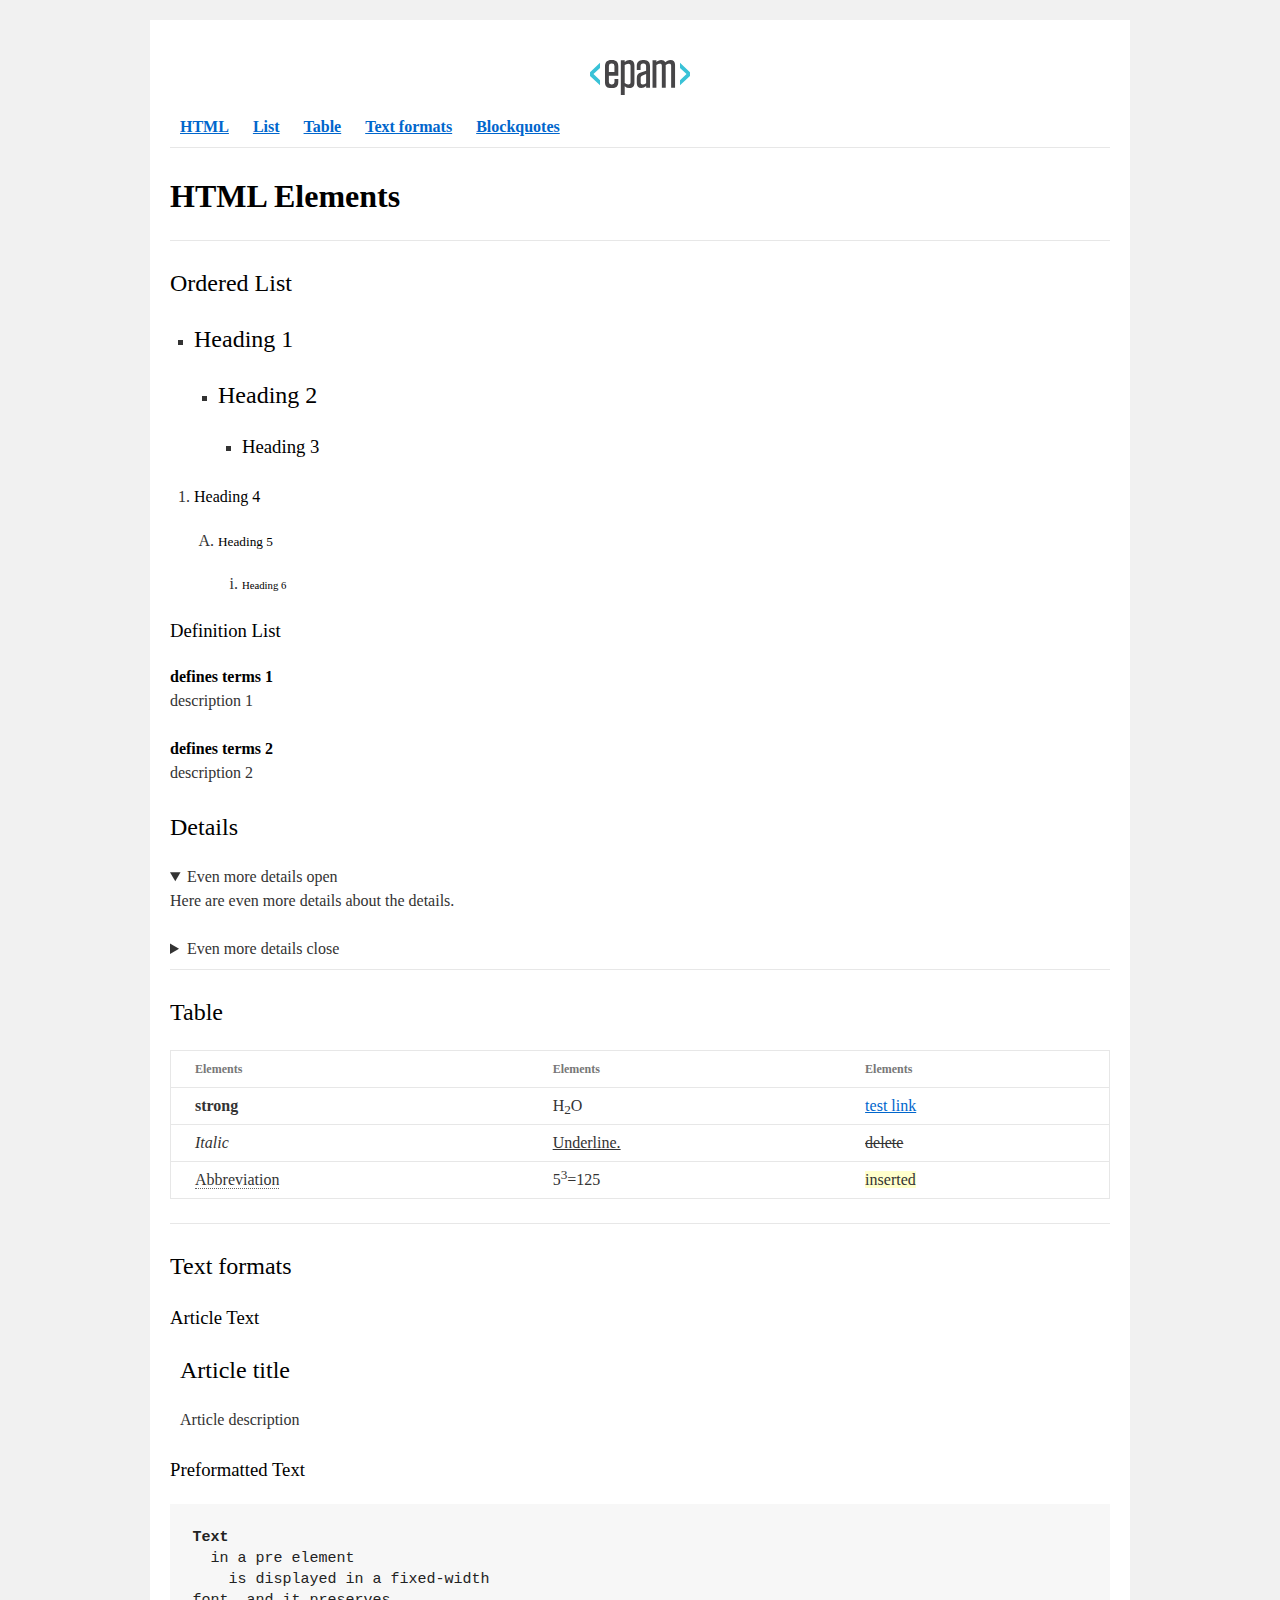
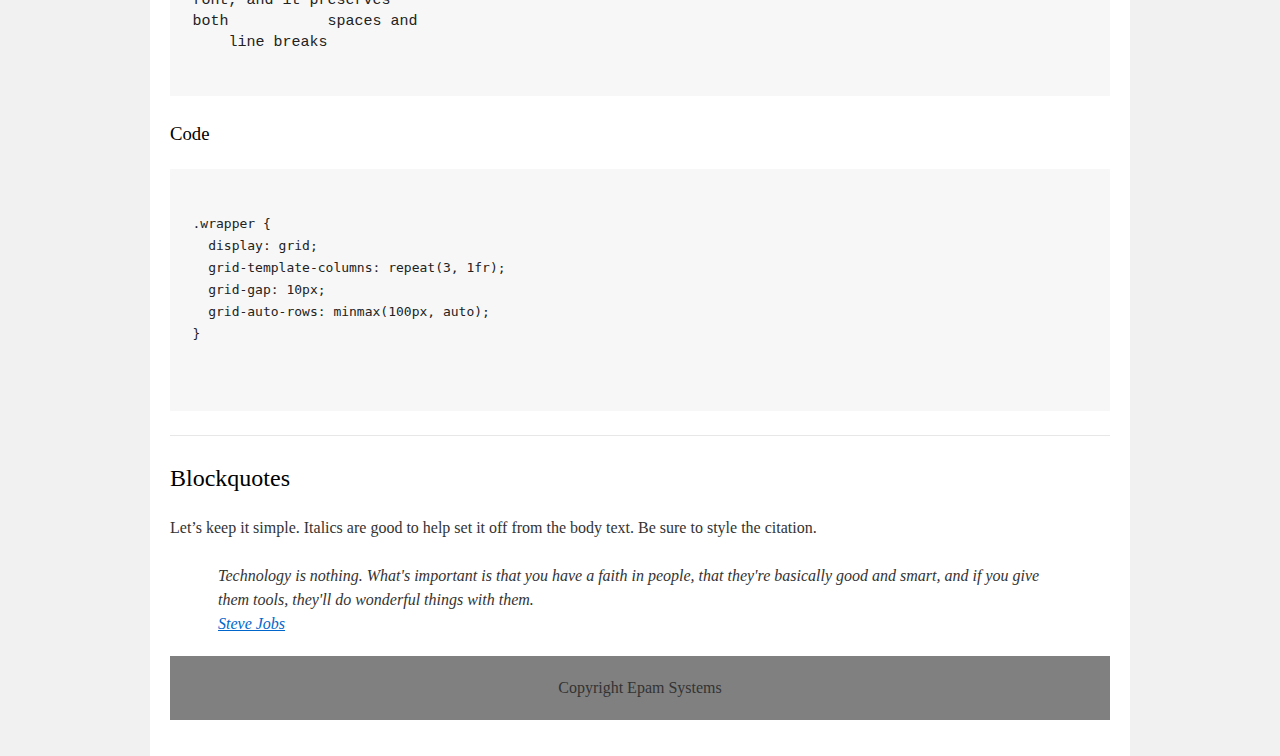
==== homework_01/index.html @ 963d448b "1st commit" ====
<!DOCTYPE html>
<html>

<head>
  <meta charset="utf-8">
  <title>hw</title>
  <link rel="stylesheet" href="style.css">
</head>

<body>
  <div id="wrapper">
    <div id="main">
      <div id="container">
        <div id="content" role="main">
          
          <header>
              <a href="#"><img src="EPAM_logo.svg" alt="logo EPAM"></a>
              
              <nav>
                <a href="#HTML"><b>HTML</b></a>
                <a href="#list"><b>List</b></a>
                <a href="#table"><b>Table</b></a>
                <a href="#text"><b>Text formats</b></a>
                <a href="#blockquotes"><b>Blockquotes</b></a>
              </nav>
          </header>

          <main>

              <hr>              
              <a id="HTML"></a>
              <h1><b>HTML Elements</b></h1>              
              <hr>

              <a id="list"></a>
              <h2>Ordered List</h2>
                <ul>
                  <li><h2>Heading 1</h2>
                    <ul>
                      <li><h2>Heading 2</h2>
                        <ul>
                          <li><h3>Heading 3</h3></li>
                        </ul>
                      </li>  
                    </ul>
                  </li>
                </ul>
                <ol>
                  <li><h4>Heading 4</h4>
                    <ol type="A">
                      <li><h5>Heading 5</h5>
                        <ol type="i">
                          <li><h6>Heading 6</h6></li>
                        </ol>
                      </li>  
                    </ol>
                  </li> 
                </ol>
              
              <h3>Definition List</h3>          
                <dl>
                  <dt>defines terms 1</dt>
                    <dd>description 1</dd>
                </dl>
                <dl>
                  <dt>defines terms 2</dt>
                    <dd>description 2</dd>
                </dl>
              
              <h2>Details</h2>
                <details open="open">
                  <summary>Even more details open</summary>
                <p>Here are even more details about the details.</p>
                </details>
                <details>
                  <summary>Even more details close</summary>
                <p>Here are even more details about the details.</p>
                </details>              
              <hr>
              
              <a id="table"></a>
              <h2>Table</h2>
                <table>
                  <thead>
                    <tr>
                      <th>Elements</th>
                      <th>Elements</th>
                      <th>Elements</th>
                    </tr>
                  </thead>
                  <tbody>
                    <tr>
                      <td><b>strong</b></td>
                      <td>H<sub>2</sub>O</td>
                      <td><a href="#">test link</a></td>
                    </tr>
                    <tr>
                      <td><i>Italic</i></td>
                      <td><u>Underline.</u></td>
                      <td><s>delete</s></td>
                    </tr>
                    <tr>
                      <td><abbr>Abbreviation</abbr></td>
                      <td>5<sup>3</sup>=125</td>
                      <td><ins>inserted</ins></td>
                    </tr>
                  </tbody>
                </table>
              <hr>
            
              <a id="text"></a>
              <h2>Text formats</h2>

                <h3>Article Text</h3>
                  <article>
                    <header>
                      <h2>Article title</h2>
                    </header>
                    <p>
                      Article description
                    </p>
                  </article>
               
                <h3>Preformatted Text</h3>
                  <pre>
<b>Text</b>
  in a pre element
    is displayed in a fixed-width
font, and it preserves
both           spaces and
    line breaks
                  </pre>

                <h3>Code</h3>
                  <pre>
                    <code>                    
.wrapper {
  display: grid;
  grid-template-columns: repeat(3, 1fr);
  grid-gap: 10px;
  grid-auto-rows: minmax(100px, auto);
}                    
                    </code>
                  </pre>
                <hr>

              <a id="blockquotes"></a>
              <h2>Blockquotes</h2>
                <p>Let’s keep it simple. Italics are good to help set it off from the body text. Be sure to style the citation.</p>
                <blockquote>
                Technology is nothing. What's important is that you have a faith in people, that they're basically good and smart, and if you give them tools, they'll do wonderful things with them.<br>
                <a href="#">Steve Jobs</a>
                </blockquote>
              
              <p hidden>And here’s a bit of trailing text.</p>

          </main>

          <footer>
              Copyright Epam Systems
          </footer>

        </div>
      </div>
    </div>
  </div>
</body>

</html>
---- homework_01/style.css ----
html, body, div, span, applet, object, iframe,
h1, h2, h3, h4, h5, h6, p, blockquote, pre,
a, abbr, acronym, address, big, cite, code,
del, dfn, em, font, img, ins, kbd, q, s, samp,
small, strike, strong, sub, sup, tt, var,
b, u, i, center,
dl, dt, dd, ol, ul, li,
fieldset, form, label, legend,
table, caption, tbody, tfoot, thead, tr, th, td
{background:transparent;border:0;margin:0;padding:0;vertical-align:baseline;}

body {line-height:1;}
h1, h2, h3, h4, h5, h6 {clear:both;font-weight:normal;}
ol, ul {list-style:none;}
blockquote {quotes:none;}
blockquote:before, blockquote:after {content:'';content:none;}
del {text-decoration:line-through;}
table {border-collapse:collapse;border-spacing:0;}
a img {border:none;}
#container {float:left;margin:0 -240px 0 0;width:100%;} 
#primary, #secondary {float:right;overflow:hidden;width:220px;}
#secondary {clear:right;} 
#footer {clear:both;width:100%;}
.one-column #content {margin:0 auto;width:640px;}
.single-attachment #content {margin:0 auto;width:900px;}

body, input, textarea, 
.page-title span, .pingback a.url 
{font-family:Georgia, "Bitstream Charter", serif;}

h3 #comments-title,
h3#reply-title,
#access .menu,
#access div.menu ul,
#cancel-comment-reply-link,
.form-allowed-tags,
#site-info,
#site-title,
#wp-calendar,
.comment-meta,
.comment-body tr th,
.comment-body thead th,
.entry-content label,
.entry-content tr th,
.entry-content thead th,
.entry-meta,
.entry-title,
.entry-utility,
#respond label,
.navigation,
.page-title,
.pingback p,
.reply,
.widget-title,
.wp-caption-text
{font-family:"Helvetica Neue", Arial, Helvetica, "Nimbus Sans L", sans-serif;}

input [type="submit"]{font-family:"Helvetica Neue", Arial, Helvetica, "Nimbus Sans L", sans-serif;}
pre {font-family:"Courier 10 Pitch", Courier, monospace;}
code {font-family:Monaco, Consolas, "Andale Mono", "DejaVu Sans Mono", monospace;}

#access .menu-header,
div.menu,
#colophon,
#branding,
#main,
#wrapper {margin:0 auto;width:940px;}

#wrapper {background:#fff;margin-top:20px;padding:0 20px;}
#footer-widget-area {overflow:hidden;}
#footer-widget-area .widget-area {float:left;margin-right:20px;width:220px;}
#footer-widget-area #fourth {margin-right:0;}
#site-info {float:left;font-size:14px;font-weight:bold;width:700px;}
#site-generator {float:right;width:220px;}
body {background:#f1f1f1;}
body, input, textarea {color:#666;font-size:12px;line-height:18px;}
hr {background-color:#e7e7e7;border:0;clear:both;height:1px;margin-bottom:18px;}
p {margin-bottom:18px;}
ul {list-style:square;margin:0 0 18px 1.5em;}
ol {list-style:decimal;margin:0 0 18px 1.5em;}
ol ol {list-style:upper-alpha;}
ol ol ol {list-style:lower-roman;}
ol ol ol ol {list-style:lower-alpha;}

ul ul,
ol ol,
ul ol,
ol ul {margin-bottom:0;}

dl {margin:0 0 24px 0;}
dt {font-weight:bold;}
dd {margin-bottom:18px;}
strong {font-weight:bold;}

cite,
em,
i {font-style:italic;}

big {font-size:131.25%;}
ins {background:#ffc;text-decoration:none;}
blockquote {font-style:italic;padding:0 3em;}

blockquote cite,
blockquote em,
blockquote i {font-style:normal;}

pre {background:#f7f7f7;color:#222;line-height:18px;margin-bottom:18px;overflow:auto;padding:1.5em;}
abbr, acronym {border-bottom:1px dotted #666;cursor:help;}
sup, sub {height:0;line-height:1;position:relative;vertical-align:baseline;}
sup {bottom:1ex;}
sub {top:.5ex;}
small {font-size:smaller;}
input [type="text"],
input [type="password"],
input [type="email"],
input [type="url"],
input [type="number"],
textarea {background:#f9f9f9;border:1px solid #ccc;box-shadow:inset 1px 1px 1px rgba(0,0,0,0.1);-moz-box-shadow:inset 1px 1px 1px rgba(0,0,0,0.1);-webkit-box-shadow:inset 1px 1px 1px rgba(0,0,0,0.1);padding:2px;}
a:link {color:#0066cc;}
a:visited {color:#743399;}
a:active, a:hover {color:#ff4b33;}
.screen-reader-text {clip:rect(1px, 1px, 1px, 1px);overflow:hidden;position:absolute !important;height:1px;width:1px;}
#header {padding:30px 0 0 0;}
#site-title {float:left;font-size:30px;line-height:36px;margin:0 0 18px 0;width:700px;}
#site-title a {color:#000;font-weight:bold;text-decoration:none;}
#site-description {color:#000;clear:right;float:right;font-style:italic;margin:15px 0 18px 0;opacity:.65;width:220px;}
#branding img {border-top:4px solid #000;border-bottom:1px solid #000;display:block;float:left;}
#access {background:#000;display:block;float:left;margin:0 auto;width:940px;}
#access .menu-header, div.menu {font-size:13px;margin-left:12px;width:928px;}
#access .menu-header ul, div.menu ul {list-style:none;margin:0;}
#access .menu-header li, div.menu li {float:left;position:relative;}
#access a {color:#aaa;display:block;line-height:38px;padding:0 10px;text-decoration:none;}
#access ul ul {box-shadow:0px 3px 3px rgba(0,0,0,0.2);-moz-box-shadow:0px 3px 3px rgba(0,0,0,0.2);-webkit-box-shadow:0px 3px 3px rgba(0,0,0,0.2);display:none;position:absolute;top:38px;left:0;float:left;width:180px;z-index:99999;}
#access ul ul li {min-width:180px;}
#access ul ul ul {left:100%;top:0;}
#access ul ul a {background:#333;line-height:1em;padding:10px;width:160px;height:auto;}
#access li:hover > a, #access ul ul:hover > a {background:#333;color:#fff;}
#access ul li:hover > ul {display:block;}

#access ul li.current_page_item > a,
#access ul li.current_page_ancestor > a,
#access ul li.current-menu-ancestor > a,
#access ul li.current-menu-item > a,
#access ul li.current-menu-parent > a
{color:#fff;}

* html #access ul li.current_page_item a,
* html #access ul li.current_page_ancestor a,
* html #access ul li.current-menu-ancestor a,
* html #access ul li.current-menu-item a,
* html #access ul li.current-menu-parent a,
* html #access ul li a:hover
{color:#fff;}

#main {clear:both;overflow:hidden;padding:40px 0 0 0;}
#content{margin-bottom:36px;}

#content,
#content input,
#content textarea {color:#333;font-size:16px;line-height:24px;}

#content p,
#content ul,
#content ol,
#content dd,
#content pre,
#content hr{margin-bottom:24px;}

#content ul ul,
#content ol ol,
#content ul ol,
#content ol ul {margin-bottom:0;}

#content pre,
#content kbd,
#content tt,
#content var {font-size:15px;line-height:21px;}
#content code {font-size:13px;}
#content dt,
#content th {color:#000;}

#content h1,
#content h2,
#content h3,
#content h4,
#content h5,
#content h6{color:#000;line-height:1.5em;margin:0 0 20px 0;}

#content table {border:1px solid #e7e7e7;margin:0 -1px 24px 0;text-align:left;width:100%;}
#content tr th,
#content thead th {color:#777;font-size:12px;font-weight:bold;line-height:18px;padding:9px 24px;}
#content tr td {border-top:1px solid #e7e7e7;padding:6px 24px;}
#content tr.odd td {background:#f2f7fc;}
.hentry {margin:0 0 48px 0;}

.home .sticky
{background:#f2f7fc;border-top:4px solid #000;margin-left:-20px;margin-right:-20px;padding:18px 20px;}

.single .hentry {margin:0 0 36px 0;}
.page-title {color:#000;font-size:14px;font-weight:bold;margin:0 0 36px 0;}
.page-title span {color:#333;font-size:16px;font-style:italic;font-weight:normal;}
.page-title a:link,
.page-title a:visited {color:#777;text-decoration:none;}
.page-title a:active,
.page-title a:hover {color:#ff4b33;}
#content .entry-title {color:#000;font-size:21px;font-weight:bold;line-height:1.3em;margin-bottom:0;}
.entry-title a:link,
.entry-title a:visited {color:#000;text-decoration:none;}
.entry-title a:active,
.entry-title a:hover {color:#ff4b33;}
.entry-meta {color:#777;font-size:12px;}
.entry-meta abbr,
.entry-utility abbr{border:none;}
.entry-meta abbr:hover,
.entry-utility abbr:hover {border-bottom:1px dotted #666;}
.single-author .by-author {position:absolute !important;clip:rect(1px 1px 1px 1px);clip:rect(1px, 1px, 1px, 1px);}
.entry-content,
.entry-summary {clear:both;padding:12px 0 0 0;}
.entry-content .more-link {white-space:nowrap;}
#content .entry-summary p:last-child {margin-bottom:12px;}
.entry-content fieldset{border:1px solid #e7e7e7;margin:0 0 24px 0;padding:24px;}
.entry-content fieldset legend{background:#fff;color:#000;font-weight:bold;padding:0 24px;}
.entry-content input{margin:0 0 24px 0;}
.entry-content input.file,
.entry-content input.button {margin-right:24px;}
.entry-content label {color:#777;font-size:12px;}
.entry-content select{margin:0 0 24px 0;}
.entry-content sup,
.entry-content sub {font-size:10px;}
.entry-content blockquote.left {float:left;margin-left:0;margin-right:24px;text-align:right;width:33%;}
.entry-content blockquote.right {float:right;margin-left:24px;margin-right:0;text-align:left;width:33%;}
.page-link {clear:both;color:#000;font-weight:bold;line-height:48px;word-spacing:0.5em;}
.page-link a:link,
.page-link a:visited{background:#f1f1f1;color:#333;font-weight:normal;padding:0.5em 0.75em;text-decoration:none;}
.home .sticky .page-link a {background:#d9e8f7;}
.page-link a:active,
.page-link a:hover {color:#ff4b33;}
body.page .edit-link {clear:both;display:block;}
#entry-author-info {background:#f2f7fc;border-top:4px solid #000;clear:both;font-size:14px;line-height:20px;margin:24px 0;overflow:hidden;padding:18px 20px;}
#entry-author-info #author-avatar {background:#fff;border:1px solid #e7e7e7;float:left;height:60px;margin:0 -104px 0 0;padding:11px;}
#entry-author-info #author-description {float:left;margin:0 0 0 104px;}
#entry-author-info h2{color:#000;font-size:100%;font-weight:bold;margin-bottom:0;}
.entry-utility{clear:both;color:#777;font-size:12px;line-height:18px;}

.entry-meta a,
.entry-utility a{color:#777;}

.entry-meta a:hover,
.entry-utility a:hover {color:#ff4b33;}

#content .video-player {padding:0;}

.format-standard .wp-video,
.format-standard .wp-audio-shortcode,
.format-audio .wp-audio-shortcode,
.format-standard .video-player {margin-bottom:24px;}

.home #content .format-aside p,
.home #content .category-asides p {font-size:14px;line-height:20px;margin-bottom:10px;margin-top:0;}

.format-gallery .size-thumbnail img,
.category-gallery .size-thumbnail img {border:10px solid #f1f1f1;margin-bottom:0;}

.format-gallery .gallery-thumb,
.category-gallery .gallery-thumb {float:left;margin-right:20px;margin-top:-4px;}

.home #content .format-gallery .entry-utility,
.home #content .category-gallery .entry-utility {padding-top:4px;}

.attachment .entry-content .entry-caption {font-size:140%;margin-top:24px;}
.attachment .entry-content .nav-previous a:before {content:'\2190\00a0';}
.attachment .entry-content .nav-next a:after {content:'\00a0\2192';}

#content img.size-auto,
#content img.size-full,
#content img.size-large,
#content img.size-medium,
#content .entry-attachment img,
#content .widget-container img
{max-width:100%;height:auto;}

#ie8 #content img.size-auto,
#ie8 #content img.size-full,
#ie8 #content img.size-large,
#ie8 #content img.size-medium,
#ie8 #content .entry-attachment img 
{width:auto;}

.alignleft,
img.alignleft {display:inline;float:left;margin-right:24px;margin-top:4px;}

.alignright,
img.alignright {display:inline;float:right;margin-left:24px;margin-top:4px;}

.aligncenter,
img.aligncenter {clear:both;display:block;margin-left:auto;margin-right:auto;}

img.alignleft,
img.alignright,
img.aligncenter {margin-bottom:12px;}

.wp-caption {background:#f1f1f1;line-height:18px;margin-bottom:20px;max-width:100%;padding:4px;text-align:center;}
.wp-caption img {margin:5px 5px 0;max-width:622px;}
.wp-caption p.wp-caption-text {color:#777;font-size:12px;margin:5px;}
.wp-smiley {margin:0;}
.gallery {margin:0 auto 18px;}
.gallery .gallery-item {float:left;margin-top:0;text-align:center;}
.gallery-columns-1 .gallery-item {width:100%;}
.gallery-columns-2 .gallery-item {width:50%;}
.gallery-columns-3 .gallery-item {width:33%;}
.gallery-columns-4 .gallery-item {width:25%;}
.gallery-columns-5 .gallery-item {width:20%;}
.gallery-columns-6 .gallery-item {width:16%;}
.gallery-columns-7 .gallery-item {width:14%;}
.gallery-columns-8 .gallery-item {width:12%;}
.gallery-columns-9 .gallery-item {width:11%;}
.gallery-columns-1 img {max-width:620px;}
.gallery-columns-2 img {max-width:288px;}
.gallery-columns-3 img {max-width:177px;}
.gallery-columns-4 img {max-width:122px;}
.gallery-columns-5 img {max-width:88px;}
.gallery-columns-6 img {max-width:66px;}
.gallery-columns-7 img {max-width:50px;}
.gallery-columns-8 img {max-width:39px;}
.gallery-columns-9 img {max-width:29px;}
.gallery-item img {height:auto;}
.gallery-columns-2 .attachment-medium {max-width:92%;height:auto;}
.gallery-columns-4 .attachment-thumbnail {max-width:84%;height:auto;}
.gallery .gallery-caption {color:#777;font-size:12px;margin:0 0 12px;}
.gallery dl {margin:0;}
.gallery img {border:10px solid #f1f1f1;}
.gallery br+br {display:none;}
#content .entry-attachment img {display:block;margin:0 auto;}
.navigation {color:#777;font-size:12px;line-height:18px;overflow:hidden;}
.navigation a:link,
.navigation a:visited {color:#777;text-decoration:none;}
.navigation a:active,
.navigation a:hover {color:#ff4b33;}
.nav-previous {float:left;width:50%;}
.nav-next {float:right;text-align:right;width:50%;}
#nav-above {margin:0 0 18px 0;}
#nav-above {display:none;}

.paged #nav-above,
.single #nav-above {display:block;}

#nav-below {margin:-18px 0 0 0;}
#comments {clear:both;}
#comments .navigation {padding:0 0 18px 0;}

h3#comments-title,
h3#reply-title {color:#000;font-size:20px;font-weight:bold;margin-bottom:0;}
h3#comments-title {padding:24px 0;}
.commentlist {list-style:none;margin:0;}
.commentlist li.comment {border-bottom:1px solid #e7e7e7;line-height:24px;margin:0 0 24px 0;padding:0 0 0 56px;position:relative;}
.commentlist li:last-child {border-bottom:none;margin-bottom:0;}
#comments .comment-body ul,
#comments .comment-body ol {margin-bottom:18px;}
#comments .comment-body p:last-child {margin-bottom:6px;}
#comments .comment-body blockquote p:last-child {margin-bottom:24px;}
.commentlist ol {list-style:decimal;}
.commentlist .avatar {position:absolute;top:4px;left:0;}
.comment-author{}
.comment-author cite {color:#000;font-style:normal;font-weight:bold;}
.comment-author .says {font-style:italic;}
.comment-meta {font-size:12px;margin:0 0 18px 0;}
.comment-meta a:link,
.comment-meta a:visited {color:#777;text-decoration:none;}
.comment-meta a:active,
.comment-meta a:hover {color:#ff4b33;}
.commentlist .even{}.commentlist .bypostauthor{}.commentlist .bypostauthor > div
{background:#f2f7fc;border-top:4px solid #000;margin-bottom:10px;padding:10px 0 0 20px;}

.reply {font-size:12px;padding:0 0 24px 0;}
.reply a,
a.comment-edit-link {color:#777;}

.reply a:hover,
a.comment-edit-link:hover {color:#ff4b33;}

.commentlist .children {list-style:none;margin:0;}
.commentlist .children li {border:none;margin:0;}

.nopassword,
.nocomments {display:none;}

#comments .pingback {border-bottom:1px solid #e7e7e7;margin-bottom:18px;padding-bottom:18px;}
.commentlist li.comment+li.pingback {margin-top:-6px;}
#comments .pingback p {color:#777;display:block;font-size:12px;line-height:18px;margin:0;}
#comments .pingback .url {font-size:13px;font-style:italic;}
input[type="submit"] {color:#333;}
#respond {border-top:1px solid #e7e7e7;margin:24px 0;overflow:hidden;position:relative;}
#respond p {margin:0;}
#respond .comment-notes {margin-bottom:1em;}
.form-allowed-tags {line-height:1em;}
.children #respond {margin:0 48px 0 0;}
h3#reply-title {margin:18px 0;}
#comments-list #respond {margin:0 0 18px 0;}
#comments-list ul #respond {margin:0;}
#cancel-comment-reply-link {font-size:12px;font-weight:normal;line-height:18px;}
#respond .required {color:#ff4b33;font-weight:bold;}
#respond label {color:#777;font-size:12px;}
#respond input {margin:0 0 9px;width:98%;}
#respond textarea {width:98%;}
#respond .form-allowed-tags {color:#777;font-size:12px;line-height:18px;}
#respond .form-allowed-tags code {font-size:11px;}
#respond .form-submit {margin:12px 0;}
#respond .form-submit input {font-size:14px;width:auto;}
.widget-area ul {list-style:none;margin-left:0;}
.widget-area ul ul {list-style:square;margin-left:1.3em;}
.widget-area select {max-width:100%;}
.widget_search #s {width:60%;}
.widget_search label {display:none;}

.widget-container 
{word-wrap:break-word;-webkit-hyphens:auto;-moz-hyphens:auto;hyphens:auto;margin:0 0 18px 0;}

.widget-container .wp-caption img {margin:auto;}
.widget-container.widget_image .wp-caption {width:auto;}
.widget-container.widget_image .wp-caption img {margin-left:-8px;}
.widget-title {color:#222;font-size:14px;font-weight:bold;}
.widget-area a:link,
.widget-area a:visited {text-decoration:none;}
.widget-area a:active,
.widget-area a:hover {text-decoration:underline;}
.widget-area .entry-meta {font-size:11px;}
#wp_tag_cloud div {line-height:1.6em;}
#wp-calendar {width:100%;}
#wp-calendar caption {color:#222;font-size:14px;font-weight:bold;padding-bottom:4px;text-align:left;}
#wp-calendar thead {font-size:11px;}
#wp-calendar thead th {}
#wp-calendar tbody {color:#aaa;}
#wp-calendar tbody td {background:#f5f5f5;border:1px solid #fff;padding:3px 0 2px;text-align:center;}
#wp-calendar tbody .pad {background:none;}
#wp-calendar tfoot #next {text-align:right;}
.widget_rss a.rsswidget {color:#000;}
.widget_rss a.rsswidget:hover {color:#ff4b33;}
.widget_rss .widget-title img {width:11px;height:11px;}
#main .widget-area ul {margin-left:0;padding:0 20px 0 0;}
#main .widget-area ul ul {border:none;margin-left:1.3em;padding:0;}
#primary{}#secondary{}#footer-widget-area{}#main .widget-container.music-player ul {margin:0;}
#footer{margin-bottom:20px;}
#colophon {border-top:4px solid #000;margin-top:-4px;overflow:hidden;padding:18px 0;}
#site-info {font-weight:bold;}
#site-info a {color:#000;text-decoration:none;}
#site-generator {font-style:italic;position:relative;}
#site-generator a {background:url(images/wordpress.png) center left no-repeat;color:#666;display:inline-block;line-height:16px;padding-left:20px;text-decoration:none;}
#site-generator a:hover {text-decoration:underline;}
img#wpstats {display:block;margin:0 auto 10px;}
pre {-webkit-text-size-adjust:140%;}
code {-webkit-text-size-adjust:160%;}

#access,
.entry-meta,
.entry-utility,
.navigation,
.widget-area {-webkit-text-size-adjust:120%;}

#site-description {-webkit-text-size-adjust:none;}@media print{body{background:none !important;}
#wrapper {clear:both !important;display:block !important;float:none !important;position:relative !important;}
#header {border-bottom:2pt solid #000;padding-bottom:18pt;}
#colophon {border-top:2pt solid #000;}
#site-title,	#site-description {float:none;line-height:1.4em;margin:0;padding:0;}
#site-title {font-size:13pt;}
.entry-content {font-size:14pt;line-height:1.6em;}
.entry-title {font-size:21pt;}
#access,	#branding img,	#respond,	.comment-edit-link,	.edit-link,	.navigation,	.page-link,	.widget-area{display:none !important;}
#container,	#header,	#footer {margin:0;width:100%;}
#content,	.one-column #content {margin:24pt 0 0;width:100%;}
.wp-caption p {font-size:11pt;}
#site-info,	#site-generator {float:none;width:auto;}
#colophon {width:auto;}
img#wpstats {display:none;}
#site-generator a {margin:0;padding:0;}
#entry-author-info {border:1px solid #e7e7e7;}
#main{display:inline;}
.home .sticky {border:none;}}
img {width: 100px;vertical-align: middle;margin-left: calc(50% - 50px);margin-bottom: 20px;}
nav > a {padding: 10px;color: #0279c1;}
nav > a b:hover {color: #00527a;}
nav > a:visited {color: #0279c1;}
article {padding-left: 10px;}
footer {margin-top: 20px;padding: 20px;text-align: center;background: grey;}
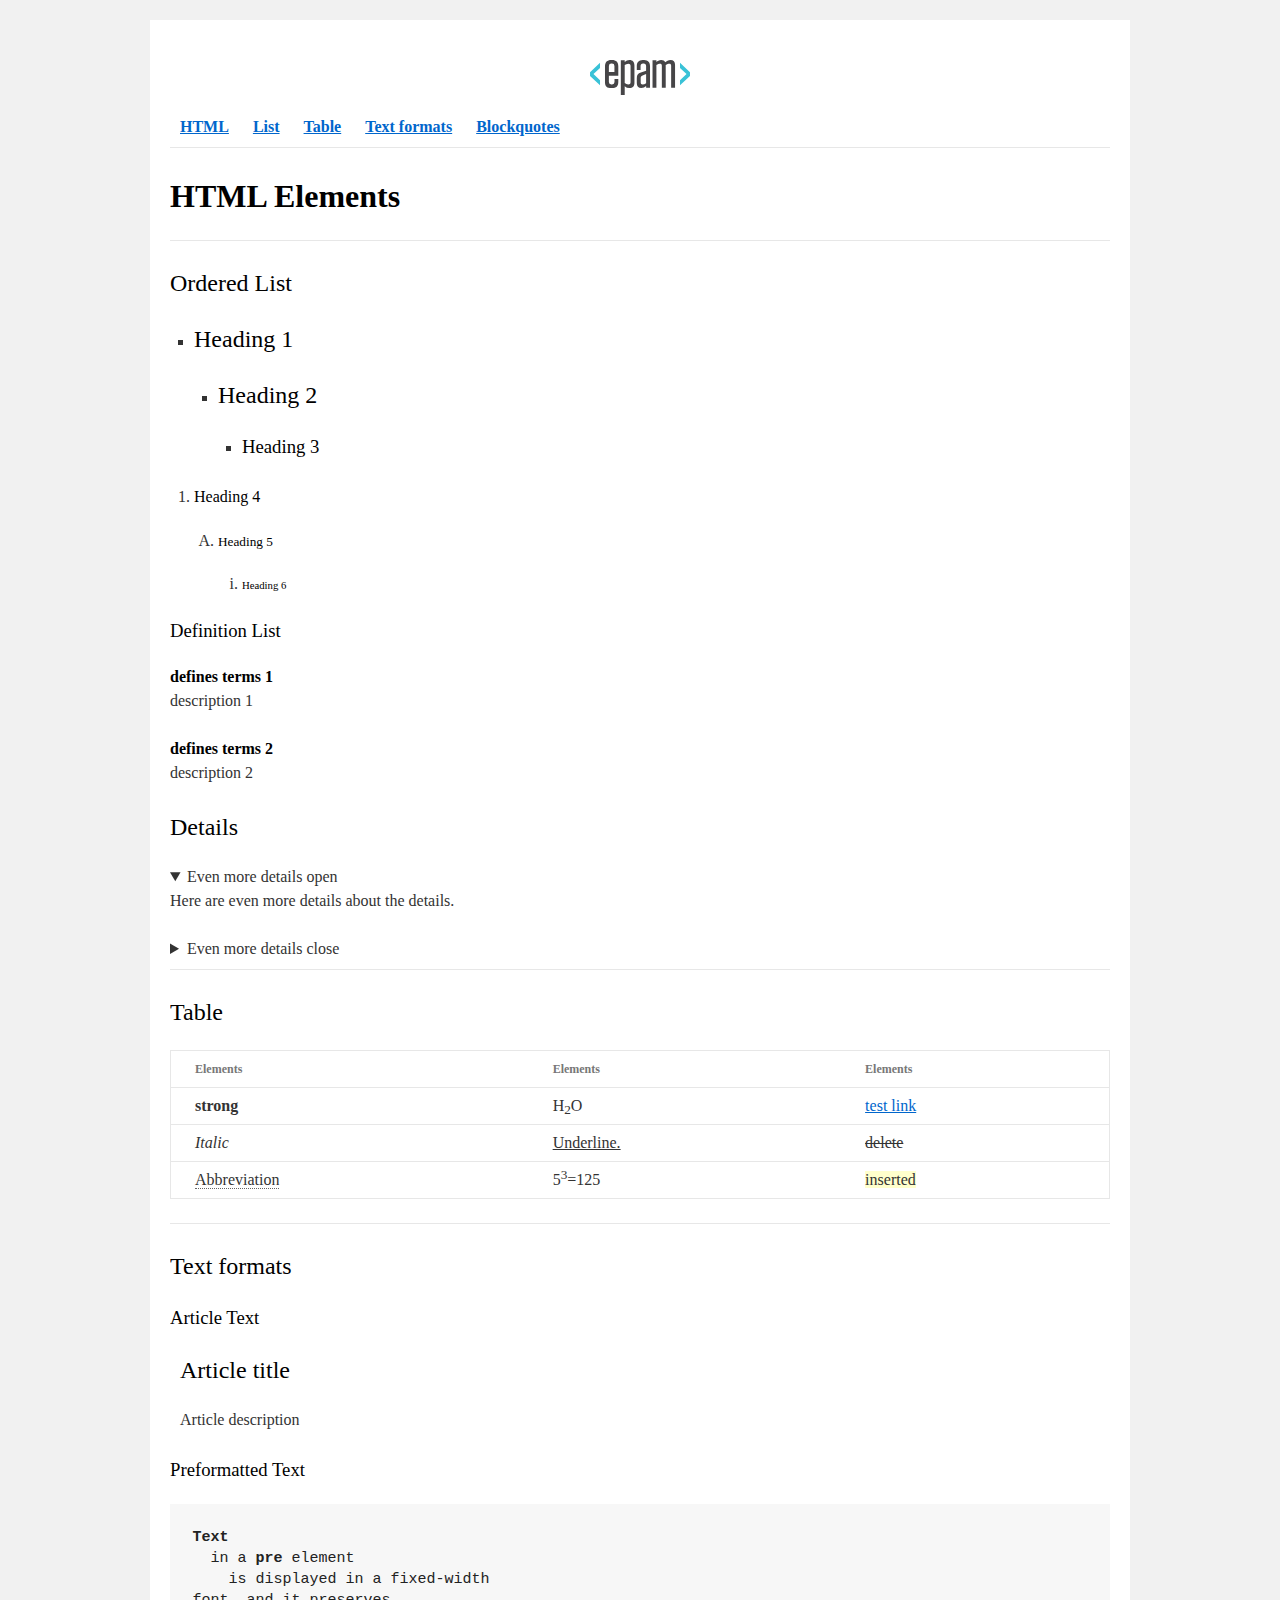
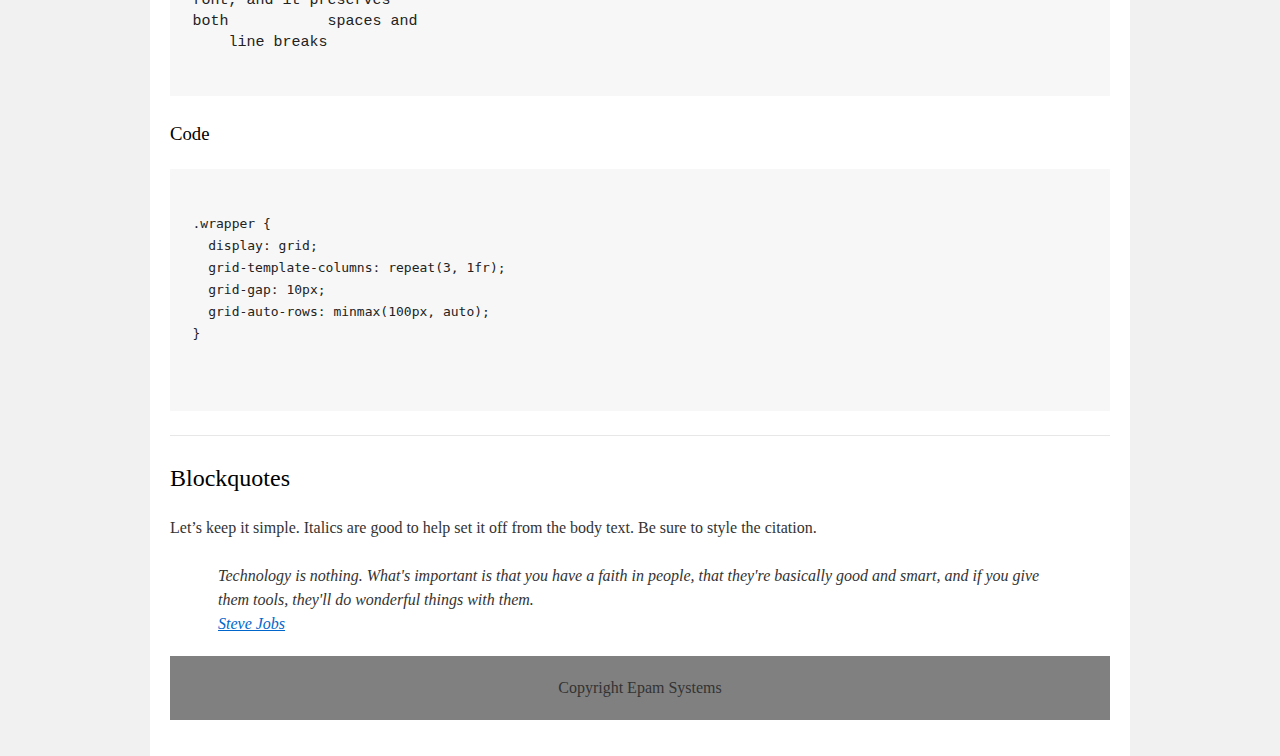
==== commit 2d4a7658: "2nd commit" ====
--- a/homework_01/index.html
+++ b/homework_01/index.html
@@ -124,7 +124,7 @@
                 <h3>Preformatted Text</h3>
                   <pre>
 <b>Text</b>
-  in a pre element
+  in a <b>pre</b> element
     is displayed in a fixed-width
 font, and it preserves
 both           spaces and
